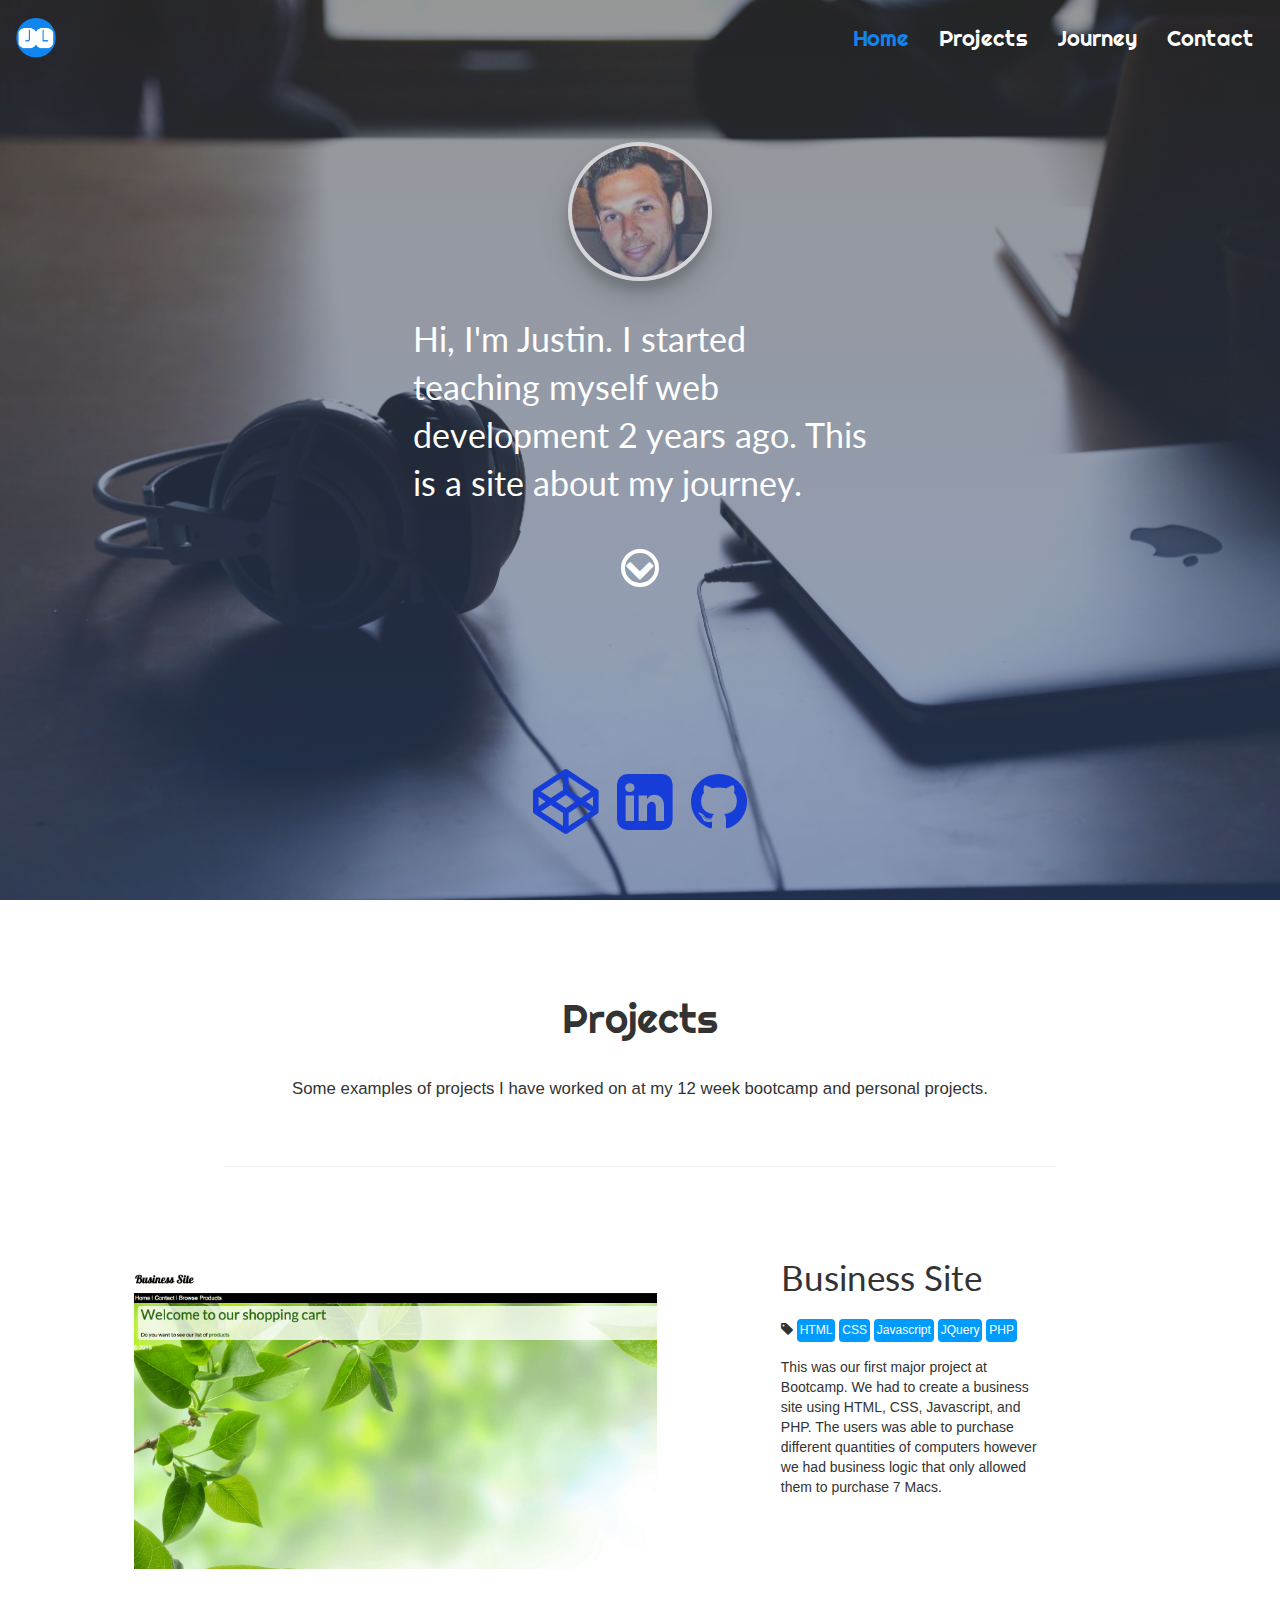
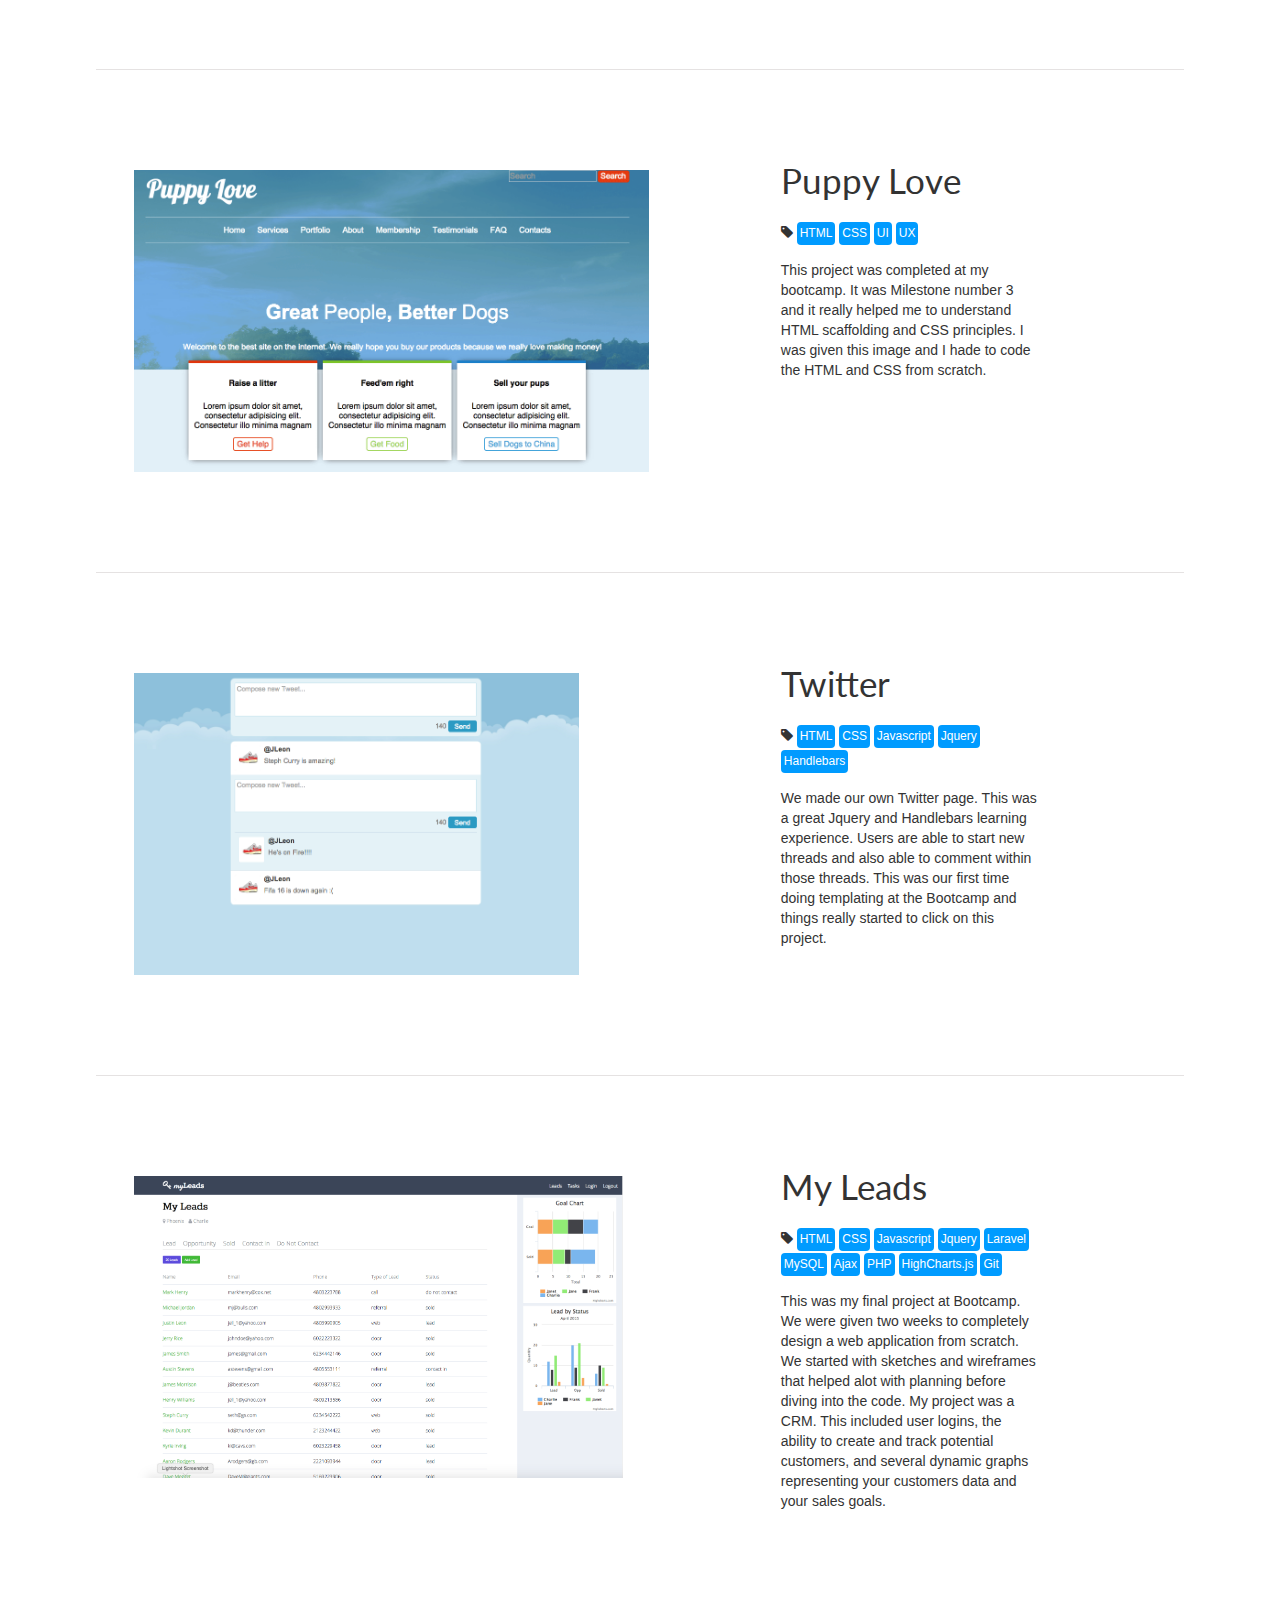
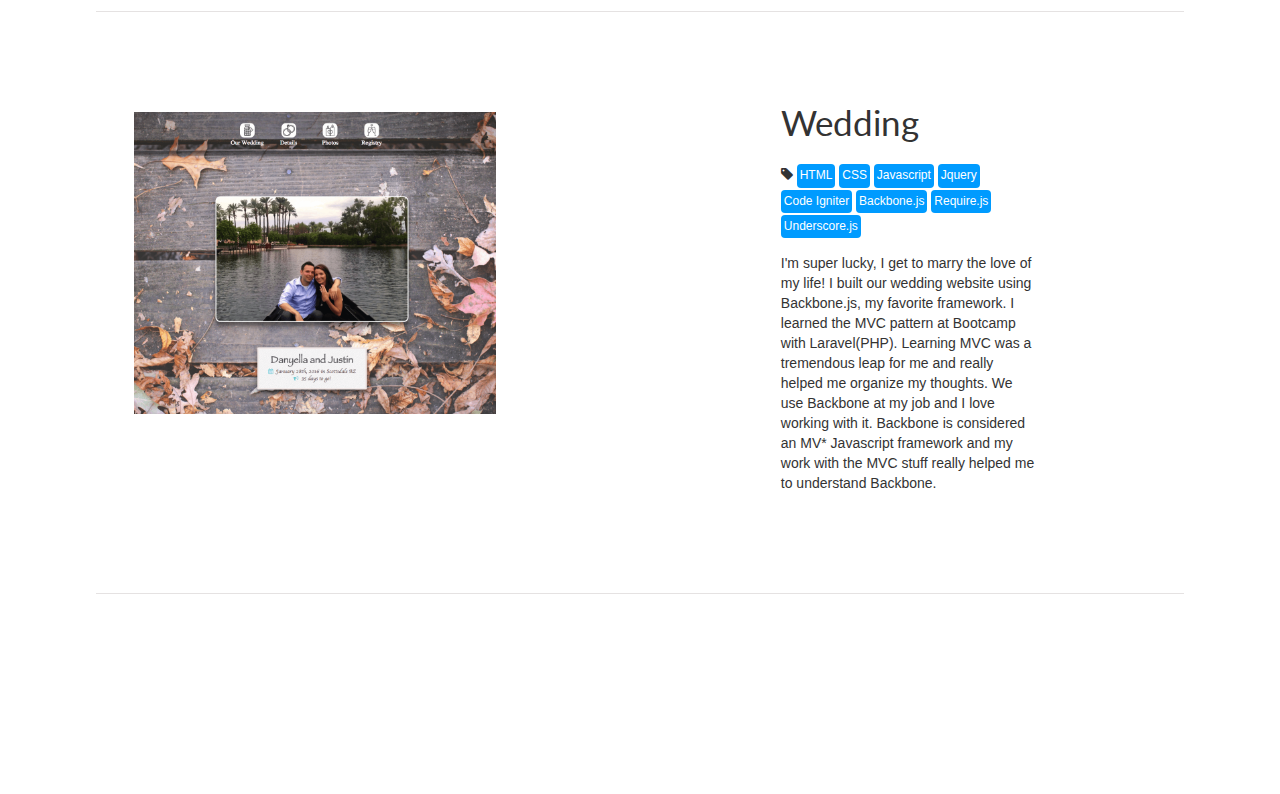
==== index.html @ 35705b08 "first commit" ====
<!DOCTYPE html>
<html lang="en">

<head>
    <meta charset="UTF-8">
    <title>Justin Project</title>
    <link href='https://fonts.googleapis.com/css?family=Lato|Raleway' rel='stylesheet' type='text/css'>
    <link href='https://fonts.googleapis.com/css?family=Righteous|Lobster+Two' rel='stylesheet' type='text/css'>
    <link rel="stylesheet" href="https://maxcdn.bootstrapcdn.com/bootstrap/3.3.6/css/bootstrap.min.css">
    <link rel="stylesheet" href="https://maxcdn.bootstrapcdn.com/font-awesome/4.5.0/css/font-awesome.min.css">
    <link rel="stylesheet" href="/js/css/animate.css">
    <link rel="stylesheet" href="/js/css/main.css">
    <script data-main="js/main" src="js/3rdParty/require.js"></script>
</head>

<body>
    <div class="container-views"></div>
</body>

</html>
---- js/css/main.css ----
body {
	margin: 0;
	padding: 0;
}

/********************************
	bootstrap overrides
********************************/
/*This Centers Bootsrap Row*/
.center{
	margin: 0 auto;
	width: 80%;
}

.clearfix:after {
	content: "";
	display: table;
	clear: both;
}
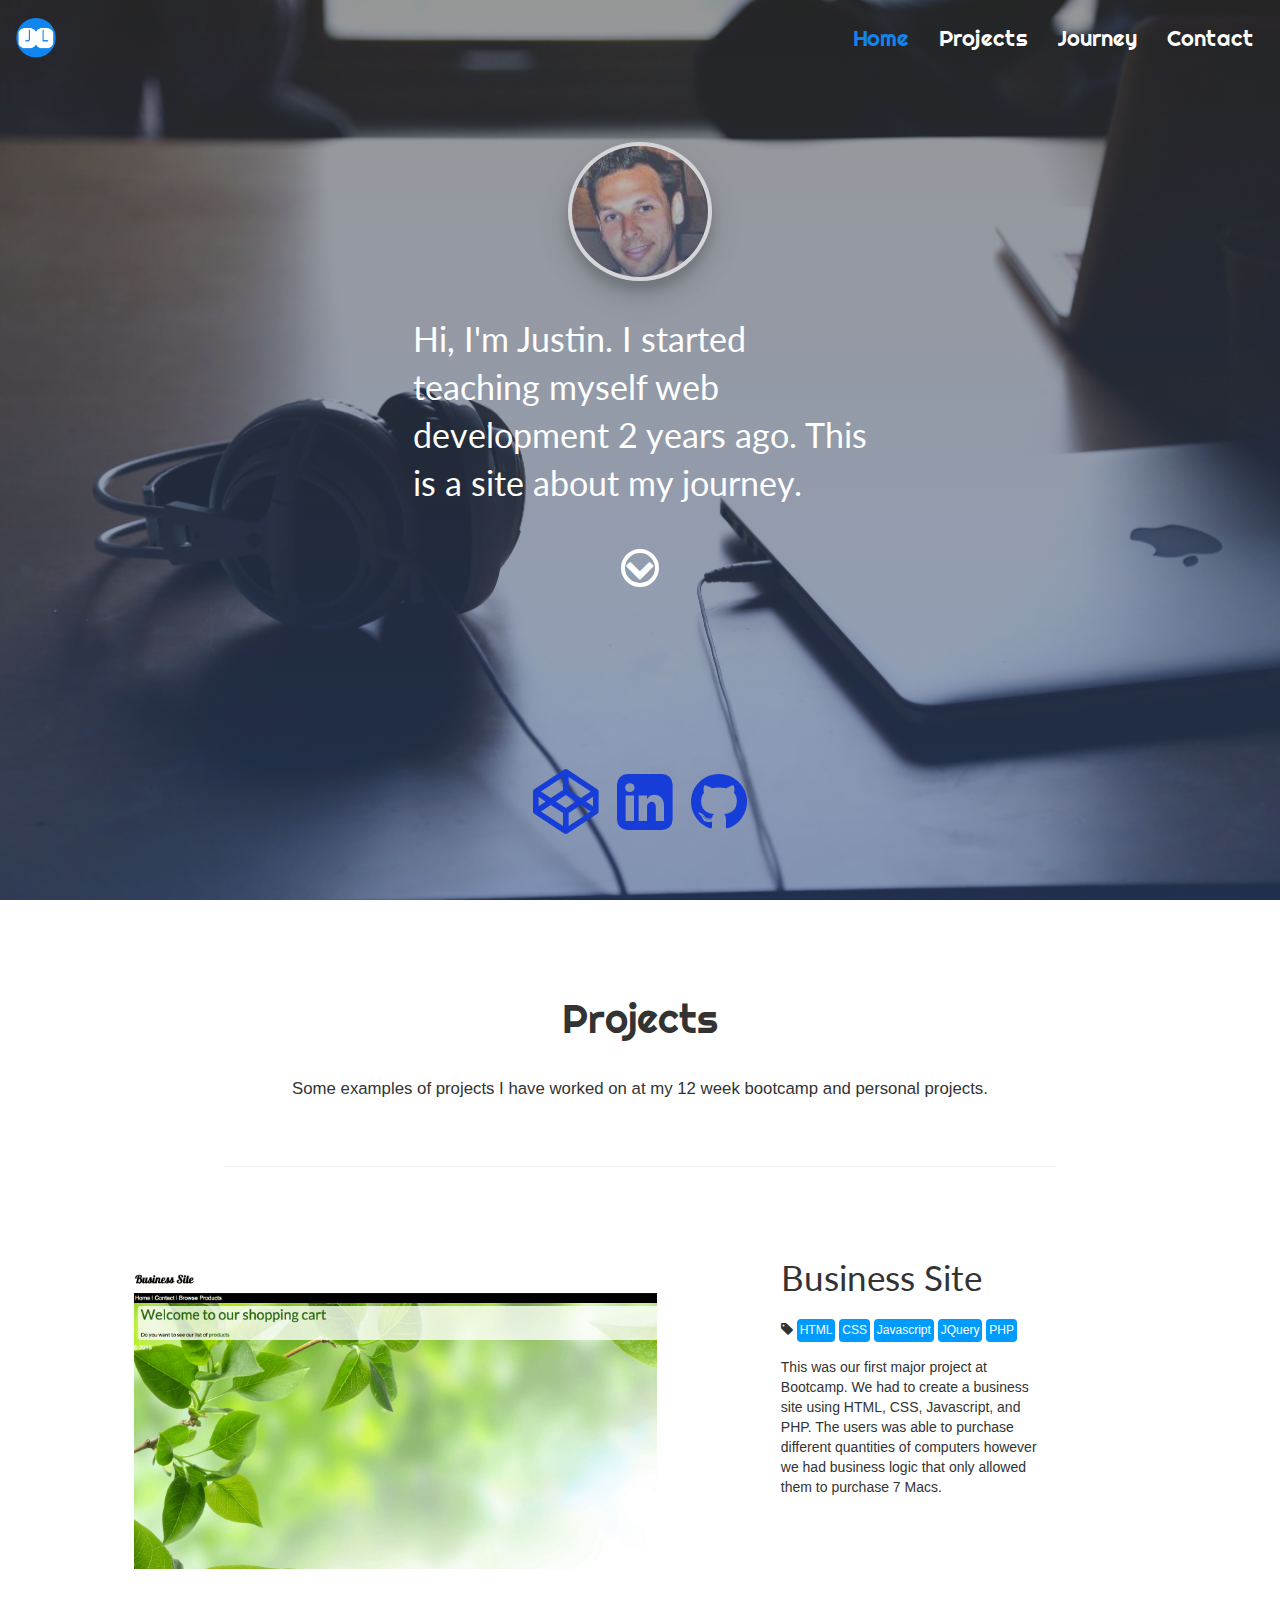
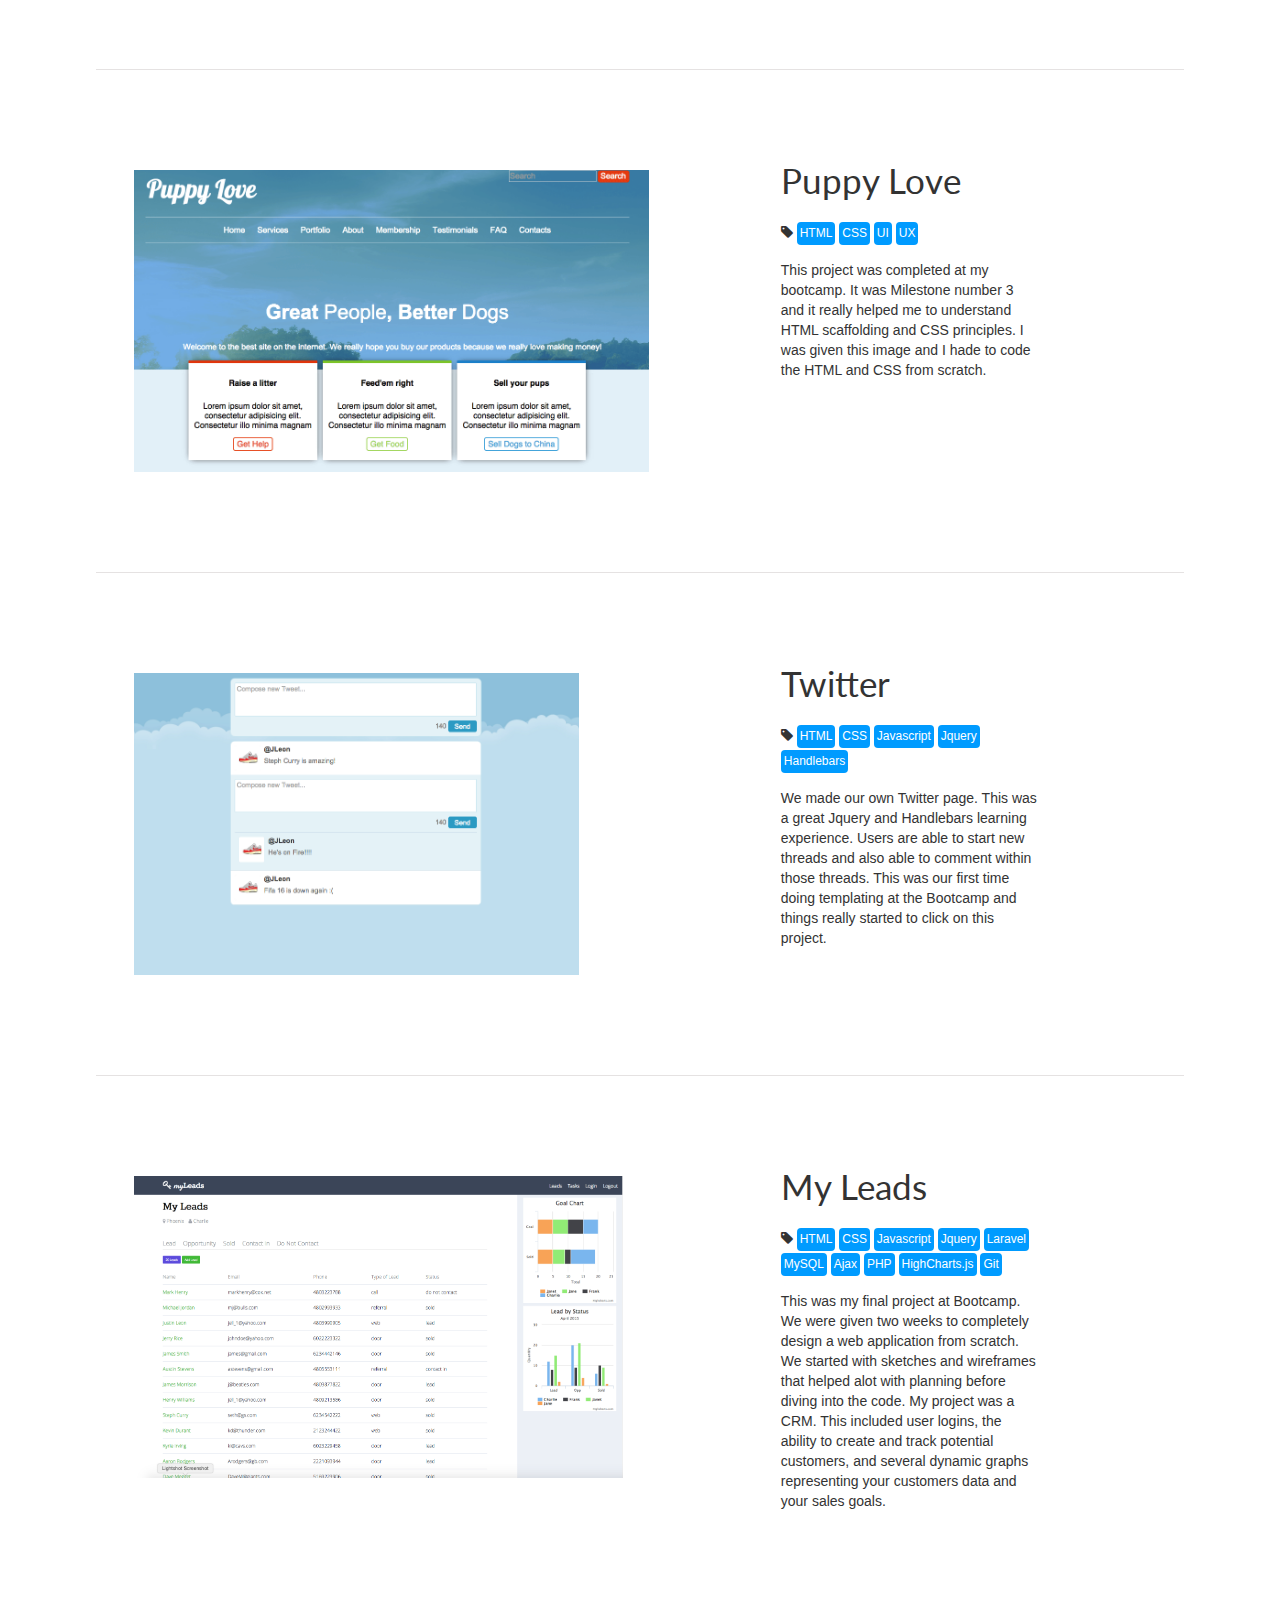
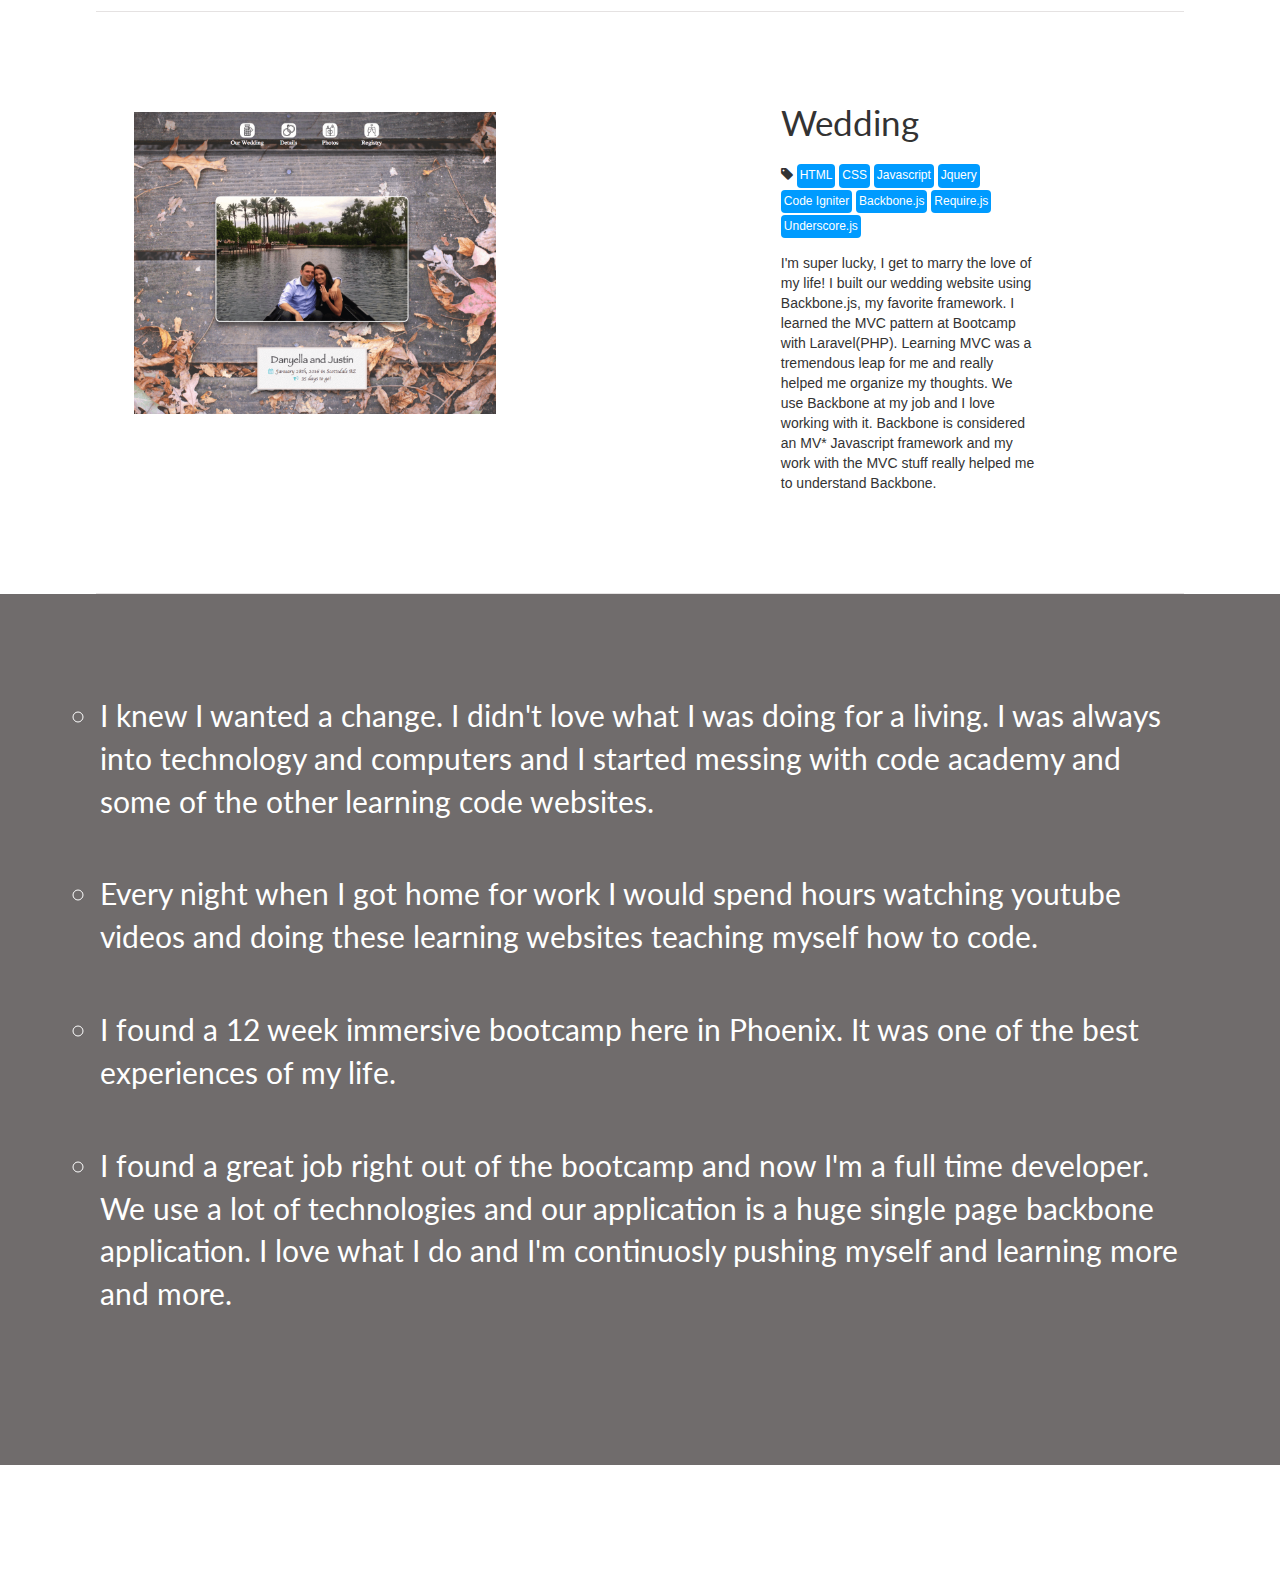
==== commit 93fe3bec: "added db connection and test ajax" ====
--- a/index.html
+++ b/index.html
@@ -3,6 +3,7 @@
 
 <head>
     <meta charset="UTF-8">
+    <meta name="viewport" content="width=device-width, initial-scale=1">
     <title>Justin Project</title>
     <link href='https://fonts.googleapis.com/css?family=Lato|Raleway' rel='stylesheet' type='text/css'>
     <link href='https://fonts.googleapis.com/css?family=Righteous|Lobster+Two' rel='stylesheet' type='text/css'>
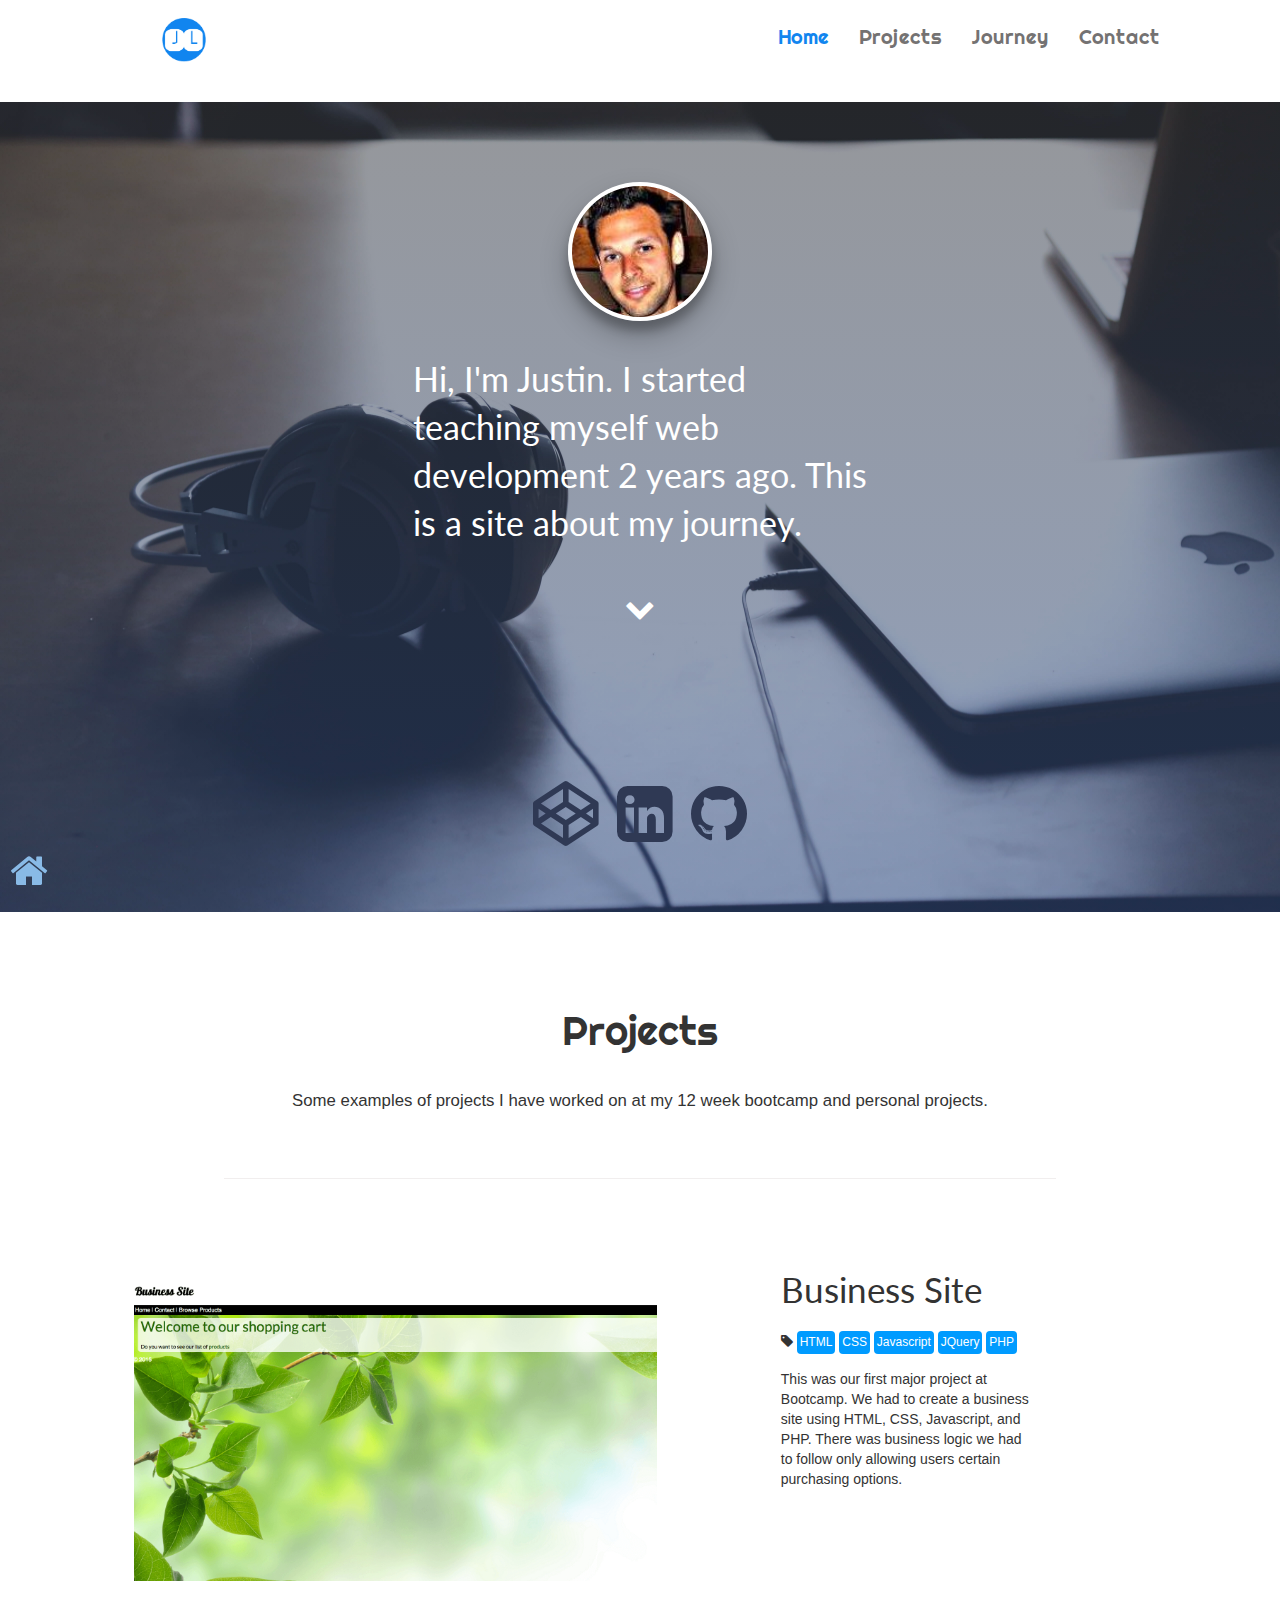
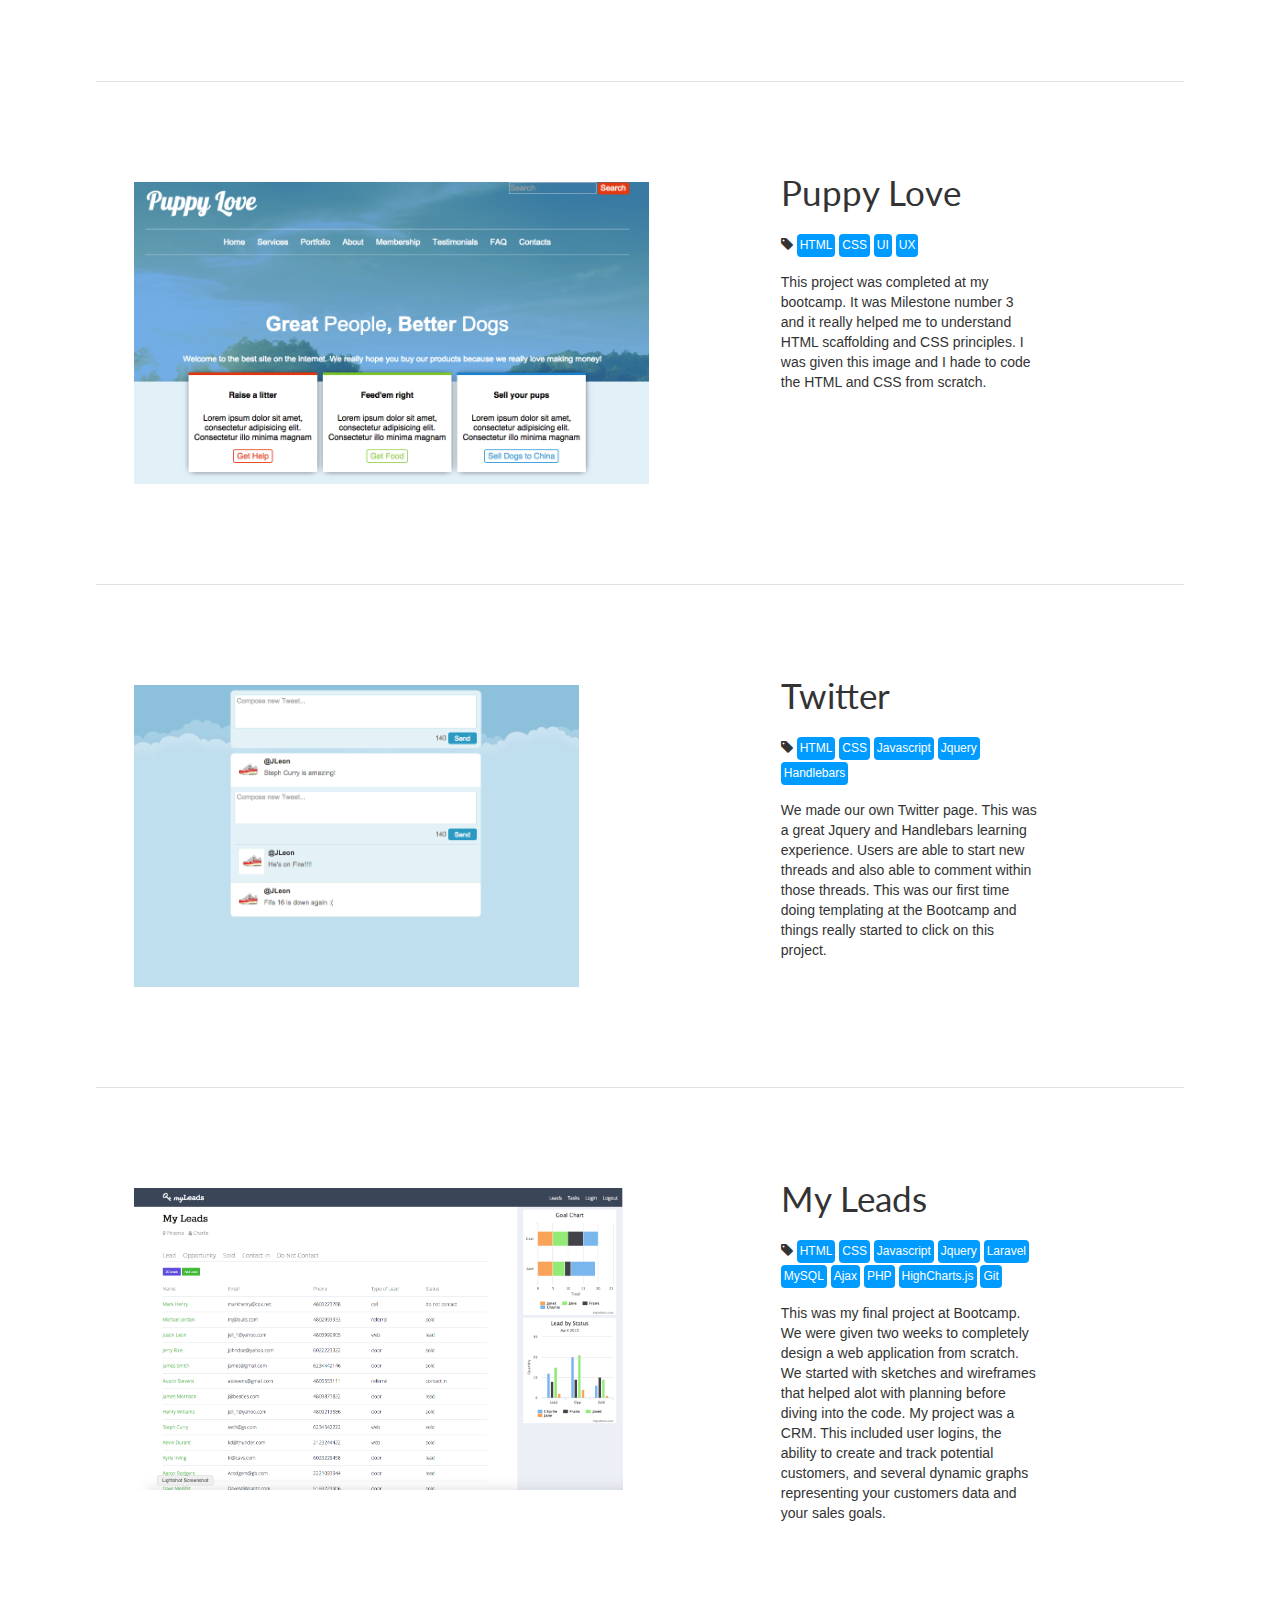
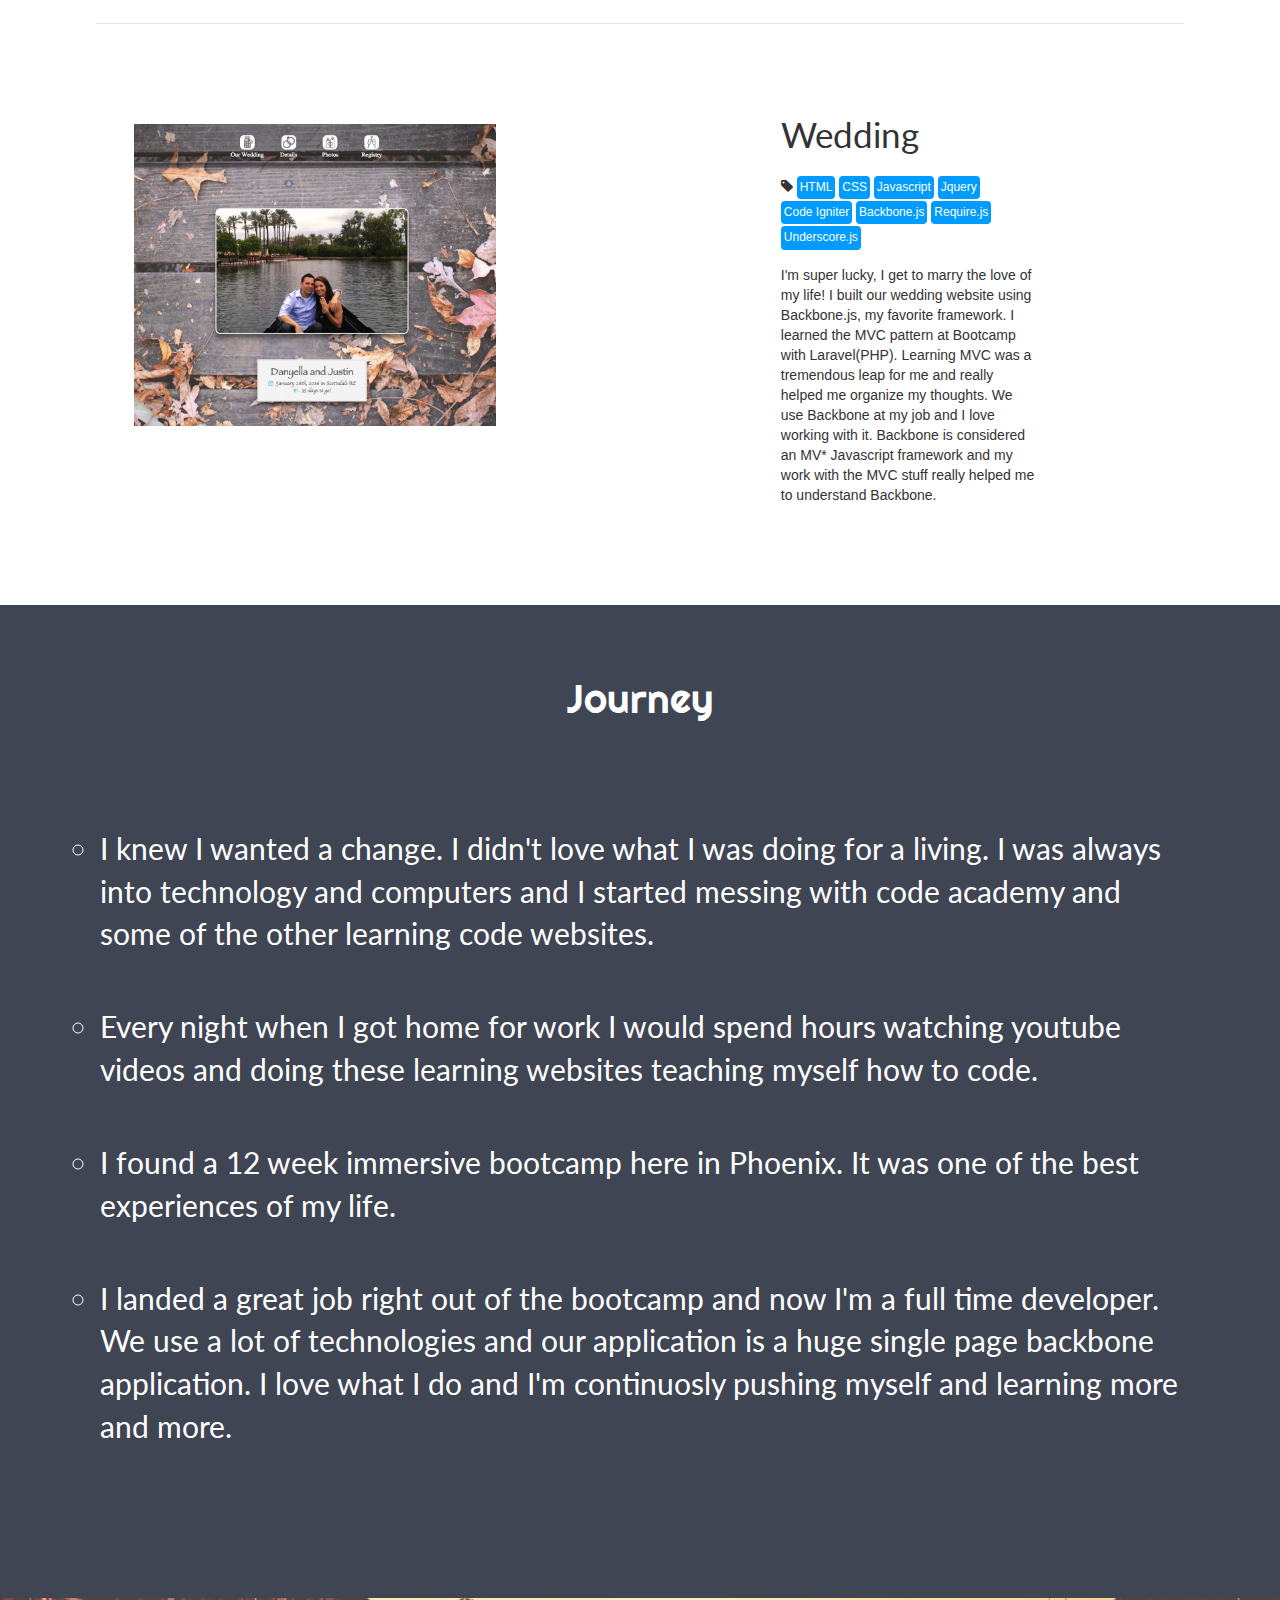
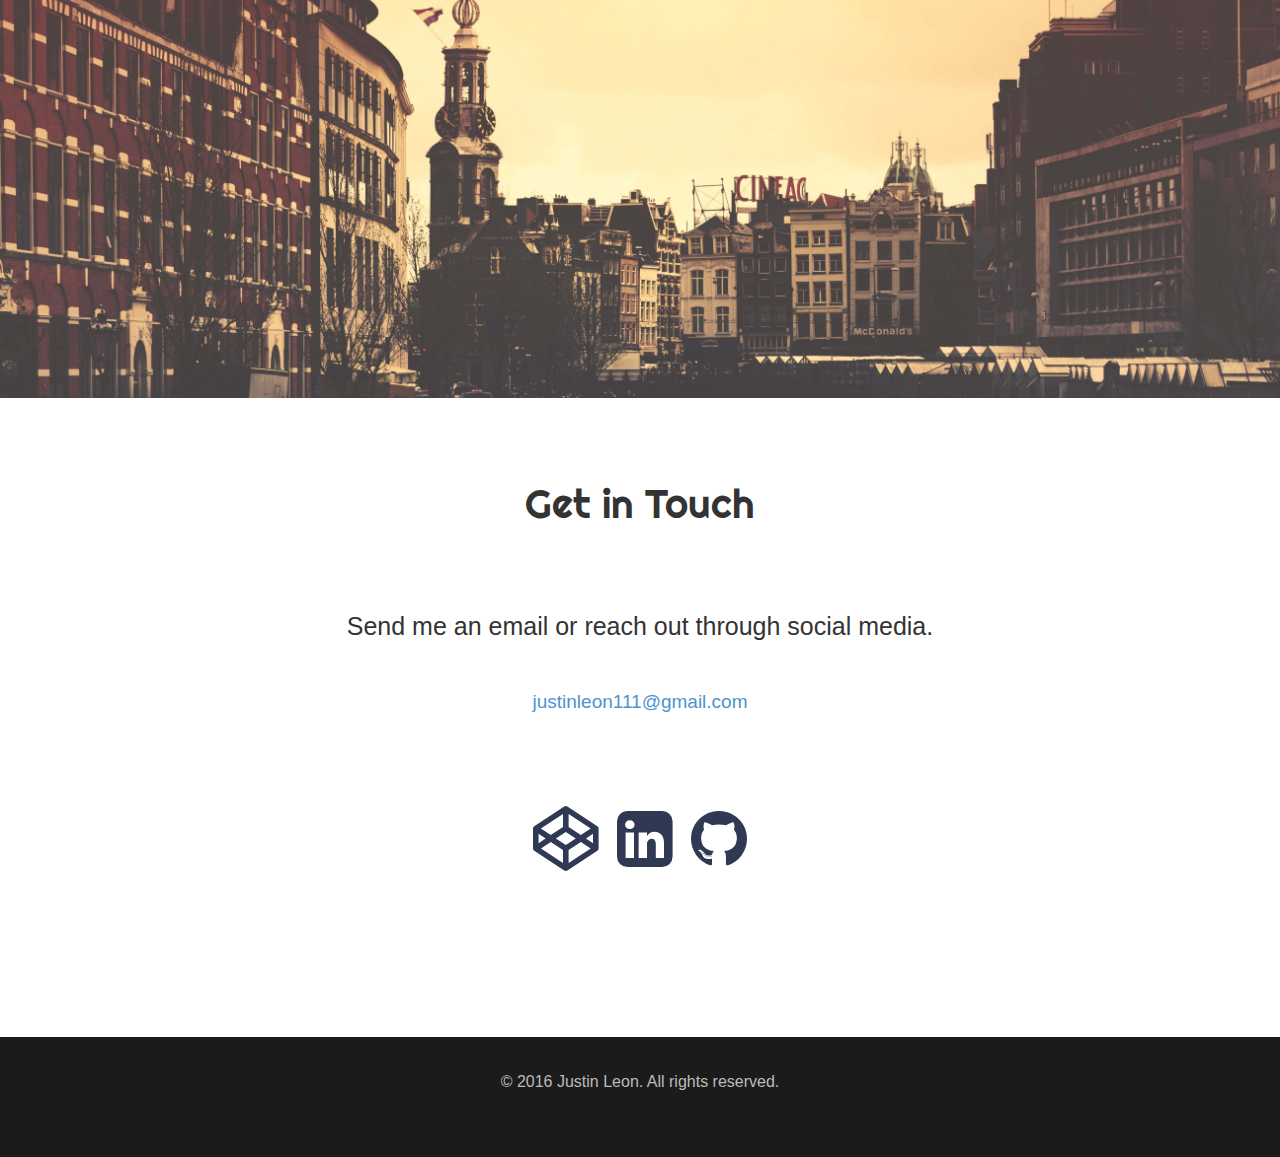
==== commit f9470208: "fixed typo, added css footer hover cursor pointer, added favicon" ====
--- a/index.html
+++ b/index.html
@@ -2,6 +2,7 @@
 <html lang="en">
 
 <head>
+    <link rel="icon" href="/images/jlFavicon.png" type="image/png" sizes="16x16">
     <meta charset="UTF-8">
     <meta name="viewport" content="width=device-width, initial-scale=1">
     <title>Justin Project</title>
